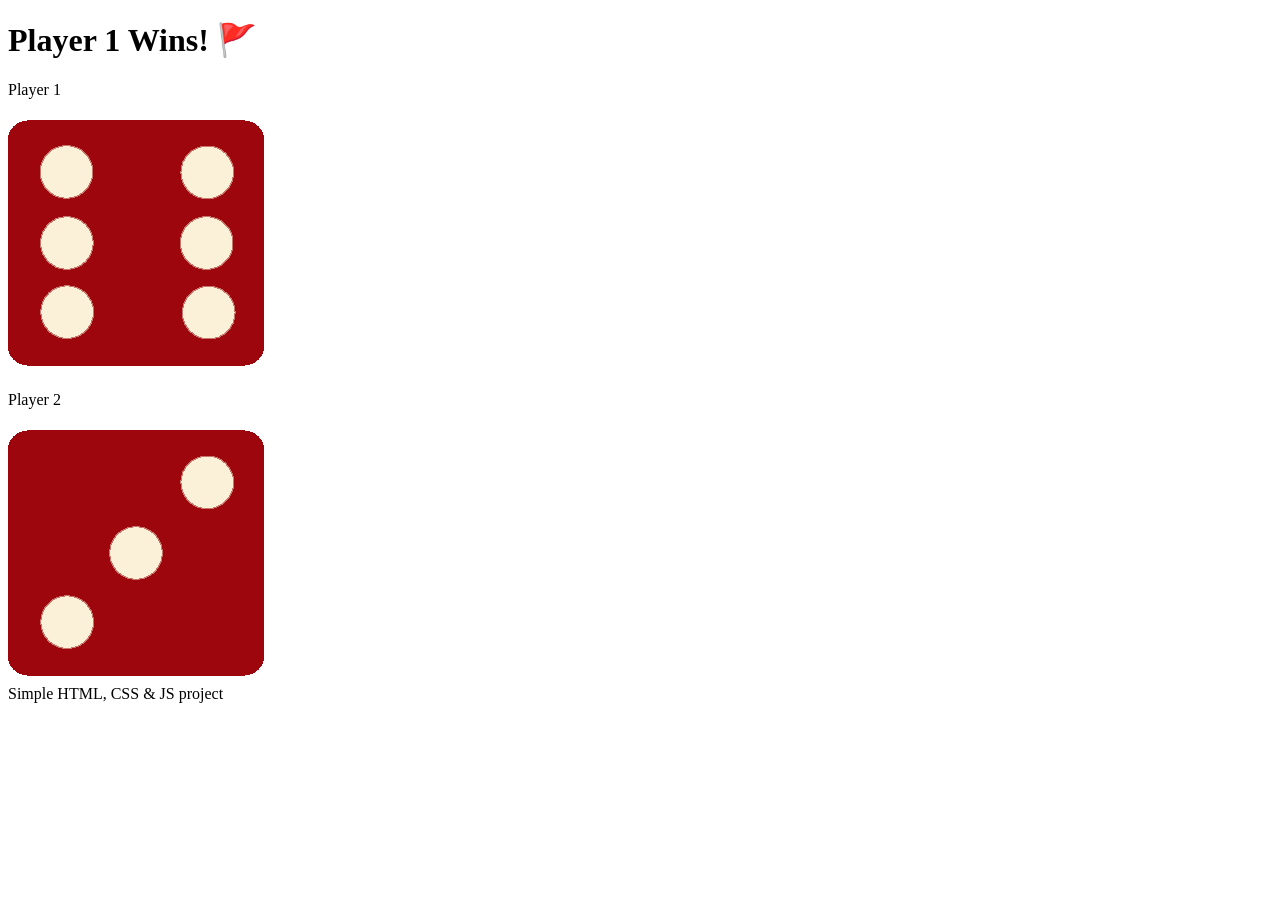
==== index.html @ e7a38c19 "Changing the file name" ====
<!DOCTYPE html>
<html lang="en" dir="ltr">
  <head>
    <meta charset="utf-8" />
    <title>Dicee</title>
    <link rel="stylesheet" href="styles.css" />
    <link
      href="https://fonts.googleapis.com/css?family=Indie+Flower|Lobster"
      rel="stylesheet"
    />
  </head>
  <body>
    <div class="container">
      <h1>Refresh Me</h1>

      <div class="dice">
        <p>Player 1</p>
        <img class="img1" src="" />
      </div>

      <div class="dice">
        <p>Player 2</p>
        <img class="img2" src="" />
      </div>
    </div>

    <footer>Simple HTML, CSS & JS project</footer>

    <script src="index.js"></script>
  </body>
</html>
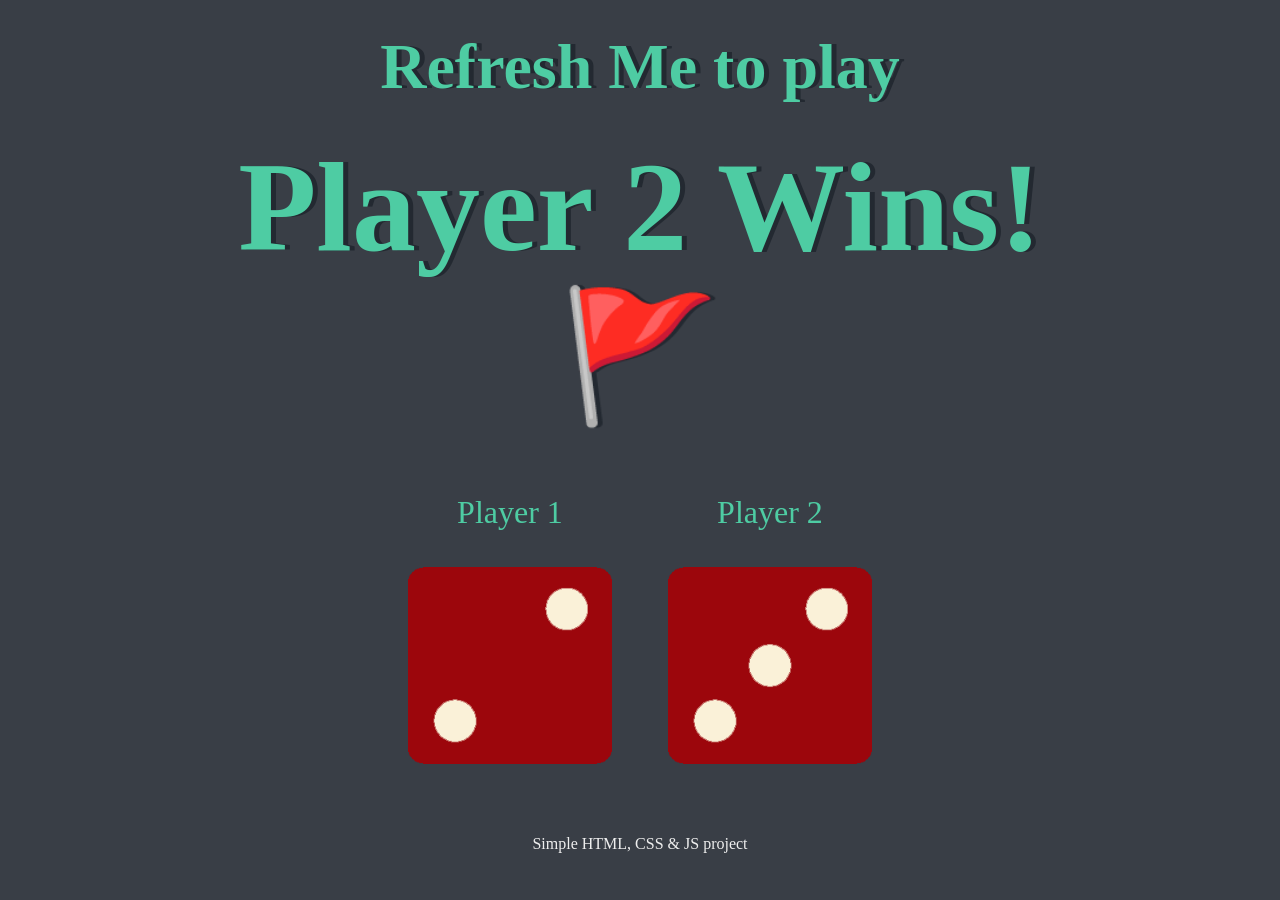
==== commit cc1fa7b8: "Changing the logic" ====
--- a/index.html
+++ b/index.html
@@ -11,7 +11,9 @@
   </head>
   <body>
     <div class="container">
-      <h1>Refresh Me</h1>
+      <h1>Refresh Me to play</h1>
+      <h2></h2>
+
 
       <div class="dice">
         <p>Player 1</p>
--- a/styles.css
+++ b/styles.css
@@ -0,0 +1,49 @@
+.container {
+  width: 70%;
+  margin: auto;
+  text-align: center;
+}
+
+.dice {
+  text-align: center;
+  display: inline-block;
+
+}
+
+body {
+  background-color: #393E46;
+}
+
+h1 {
+  margin: 30px;
+  font-family: 'Lobster', cursive;
+  text-shadow: 5px 0 #232931;
+  font-size: 4rem;
+  color: #4ECCA3;
+}
+
+h2 {
+  margin: 30px;
+  font-family: 'Lobster', cursive;
+  text-shadow: 5px 0 #232931;
+  font-size: 8rem;
+  color: #4ECCA3;
+}
+
+p {
+  font-size: 2rem;
+  color: #4ECCA3;
+  font-family: 'Indie Flower', cursive;
+}
+
+img {
+  width: 80%;
+}
+
+footer {
+  margin-top: 5%;
+  color: #EEEEEE;
+  text-align: center;
+  font-family: 'Indie Flower', cursive;
+
+}
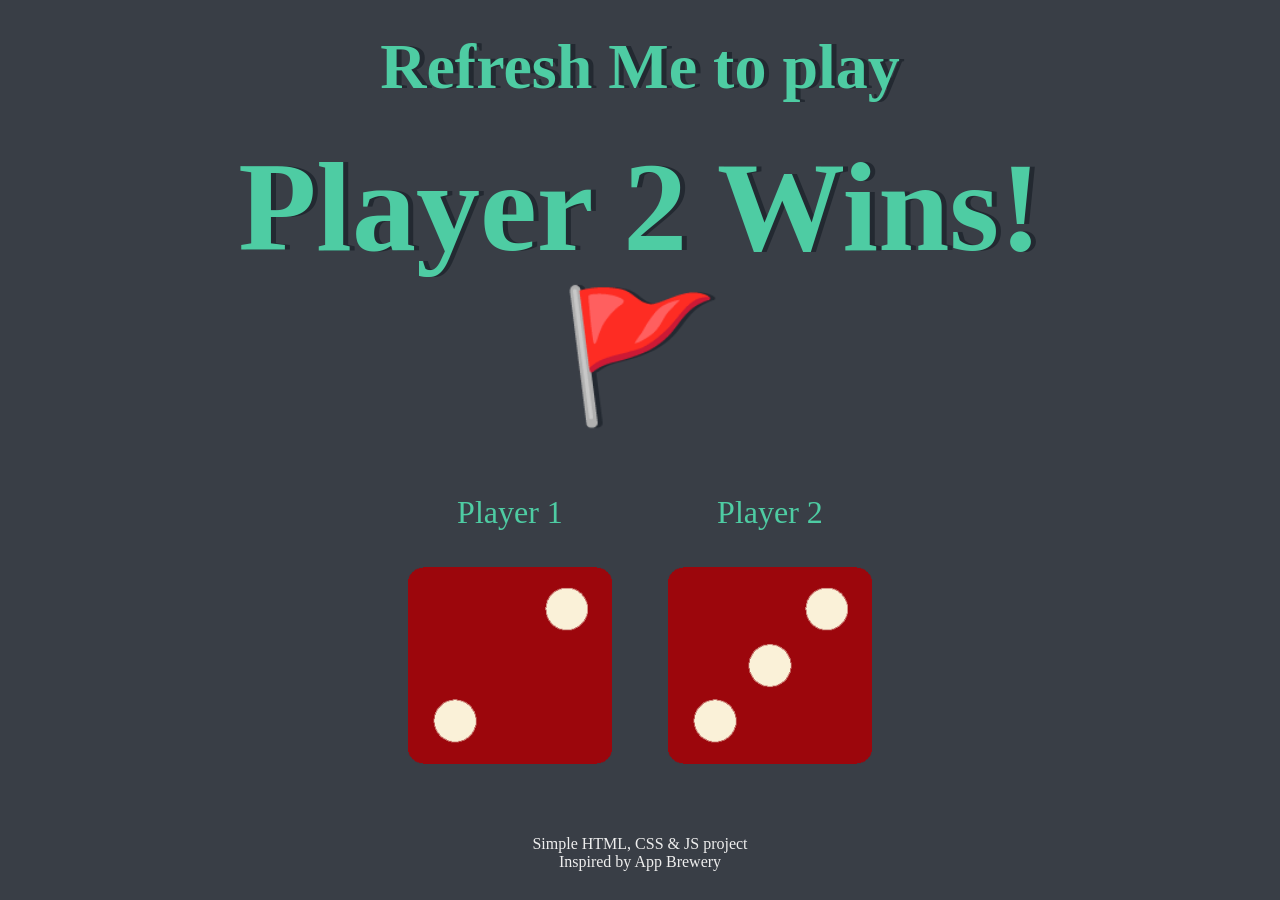
==== commit 88dbd5a4: "Adding footer" ====
--- a/index.html
+++ b/index.html
@@ -26,7 +26,7 @@
       </div>
     </div>
 
-    <footer>Simple HTML, CSS & JS project</footer>
+    <footer>Simple HTML, CSS & JS project<br>Inspired by App Brewery</footer>
 
     <script src="index.js"></script>
   </body>
